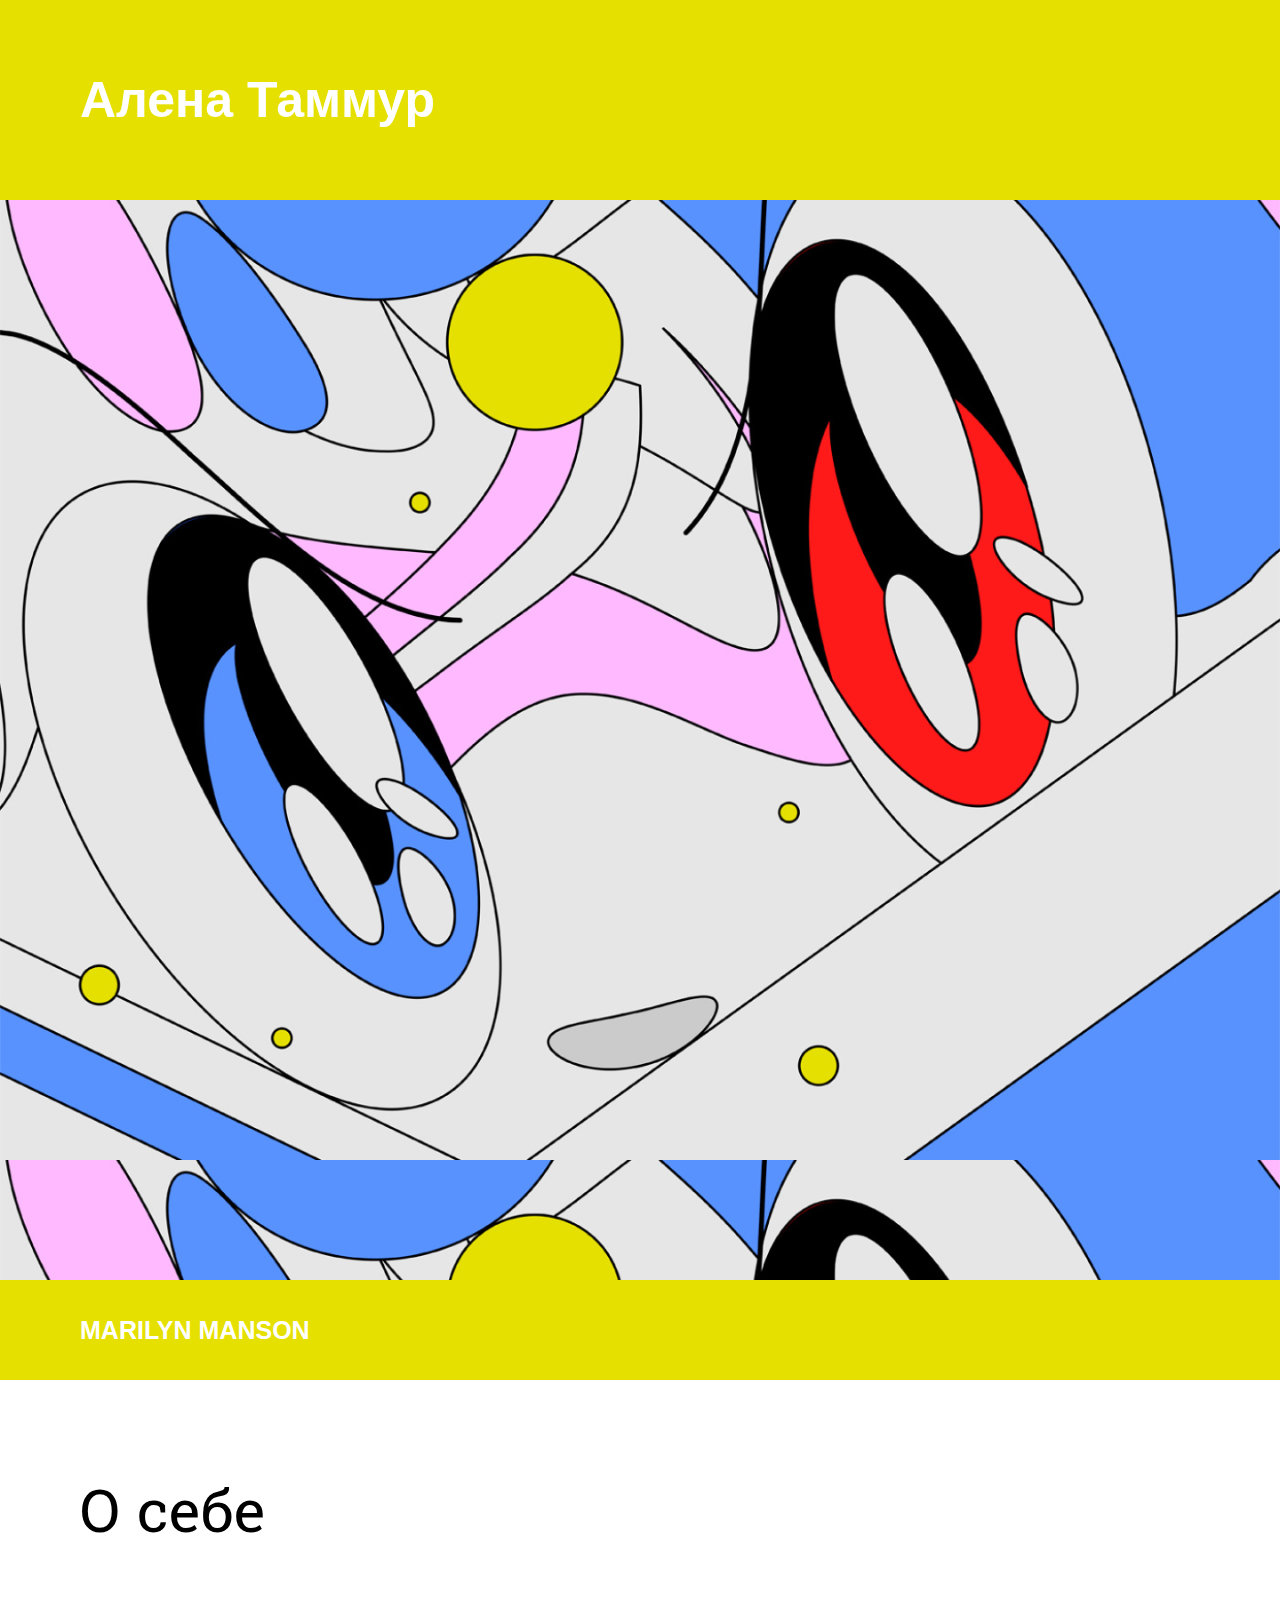
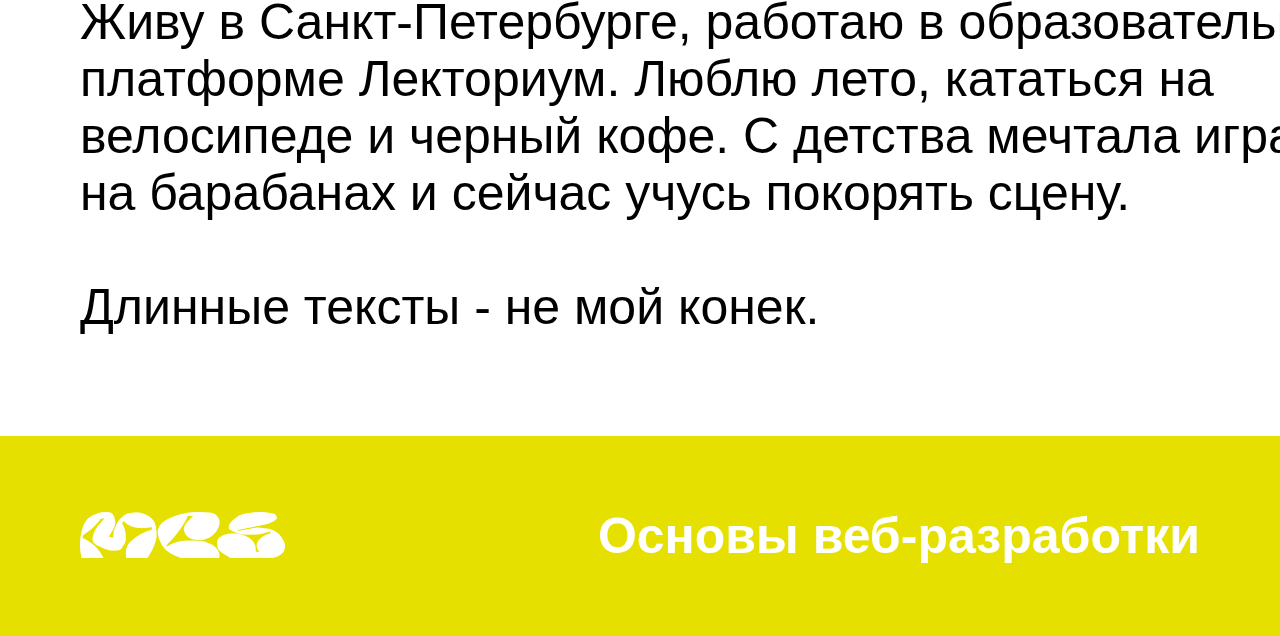
==== index.html @ a16b4837 "changed folder tree" ====
<!DOCTYPE html>
<html lang="en">
<head>
	<title>Landing Page</title>
	<meta charset="utf-8">
	<meta description="Landing page">
	<meta keywords="landing, portfolio">
	<meta name="viewport" content="width=device-width, initial-scale=1.0">
	<link rel="stylesheet" href="css/style.css">
</head>
<body>
	<header class="header">
		<div class="name-container">
			<h1 class="name-title">Алена Таммур</h1>
		</div>
	</header>
	<main>
		<figure class="background"></figure>
		<nav class="nav">
			<ul>
				<li><a class="link" href="../03_Manson/index.html">MARILYN MANSON</a></li>
			</ul>
		</nav>
		<section class="about">
			<h1 class="main-title">О себе</h1>
			<p class="main-text"><br>Живу в Санкт-Петербурге, работаю в образовательной платформе Лекториум. Люблю лето, кататься на велосипеде и черный кофе. С детства мечтала играть на барабанах и сейчас учусь покорять сцену. <br><br>Длинные тексты - не мой конек.</p>
		</section>
	</main>
	<footer>
		<div class="footer-container">
			<ul class="footer-items">
				<li><img class="logo" src="img/logo.png" alt="logo"></li>
				<li><h2 class="course-title">Основы веб-разработки</h2></li>
			</ul>
		</div>
	</footer>
</body>
</html>
---- css/style.css ----
@import url(reset.css);
@import url('https://fonts.googleapis.com/css2?family=Roboto+Slab:wght@700&display=swap');

.header {
	max-width: 1440px;
	height: 200px;
	background-color: #E5E000;
}

.name-container {
	height: 100%;
	padding: 0 80px;
}

.name-title {
	color: white;
	font-family: Helvetica;
	font-weight: bold;
	font-size: 50px;
	line-height: 200px;	
}

.background {
	max-width: 1440px;
	height:1080px;
	background-image: url(../img/back.png);
	background-size: contain;
}

.nav {
	max-width: 1440px;
	height: 100px;
	background-color: #E5E000;
}

.link {
	padding: 0 80px;
	text-decoration: none;
	font-family: Helvetica;
	font-style: normal;
	font-weight: bold;
	font-size: 25px;
	line-height: 100px;
	color: white;
}

.about {
width: 1440px;
padding: 100px 80px;
}

.main-title {
font-family: 'Roboto Slab', serif;
font-size: 60px;
line-height: 57px;
color: #000000;

}

.main-text {
max-width: 1280px;
font-family: Helvetica;
font-weight: normal;
font-size: 50px;
line-height: 57px;
color: #000000;

}

.footer-container {
	height: 200px;
	max-width: 1440px;
	background-color: #E5E000;
}

.footer-items {
	height: 200px;
	padding: 0 80px;
	display: flex;
	align-items: center;
	justify-content: space-between;
}

.logo {
	height: auto;
	width: auto;
}

.course-title {
font-family: Helvetica;
font-size: 50px;
font-weight: bold;
line-height: 200px;
text-align: right;
color: #FFFFFF;
}
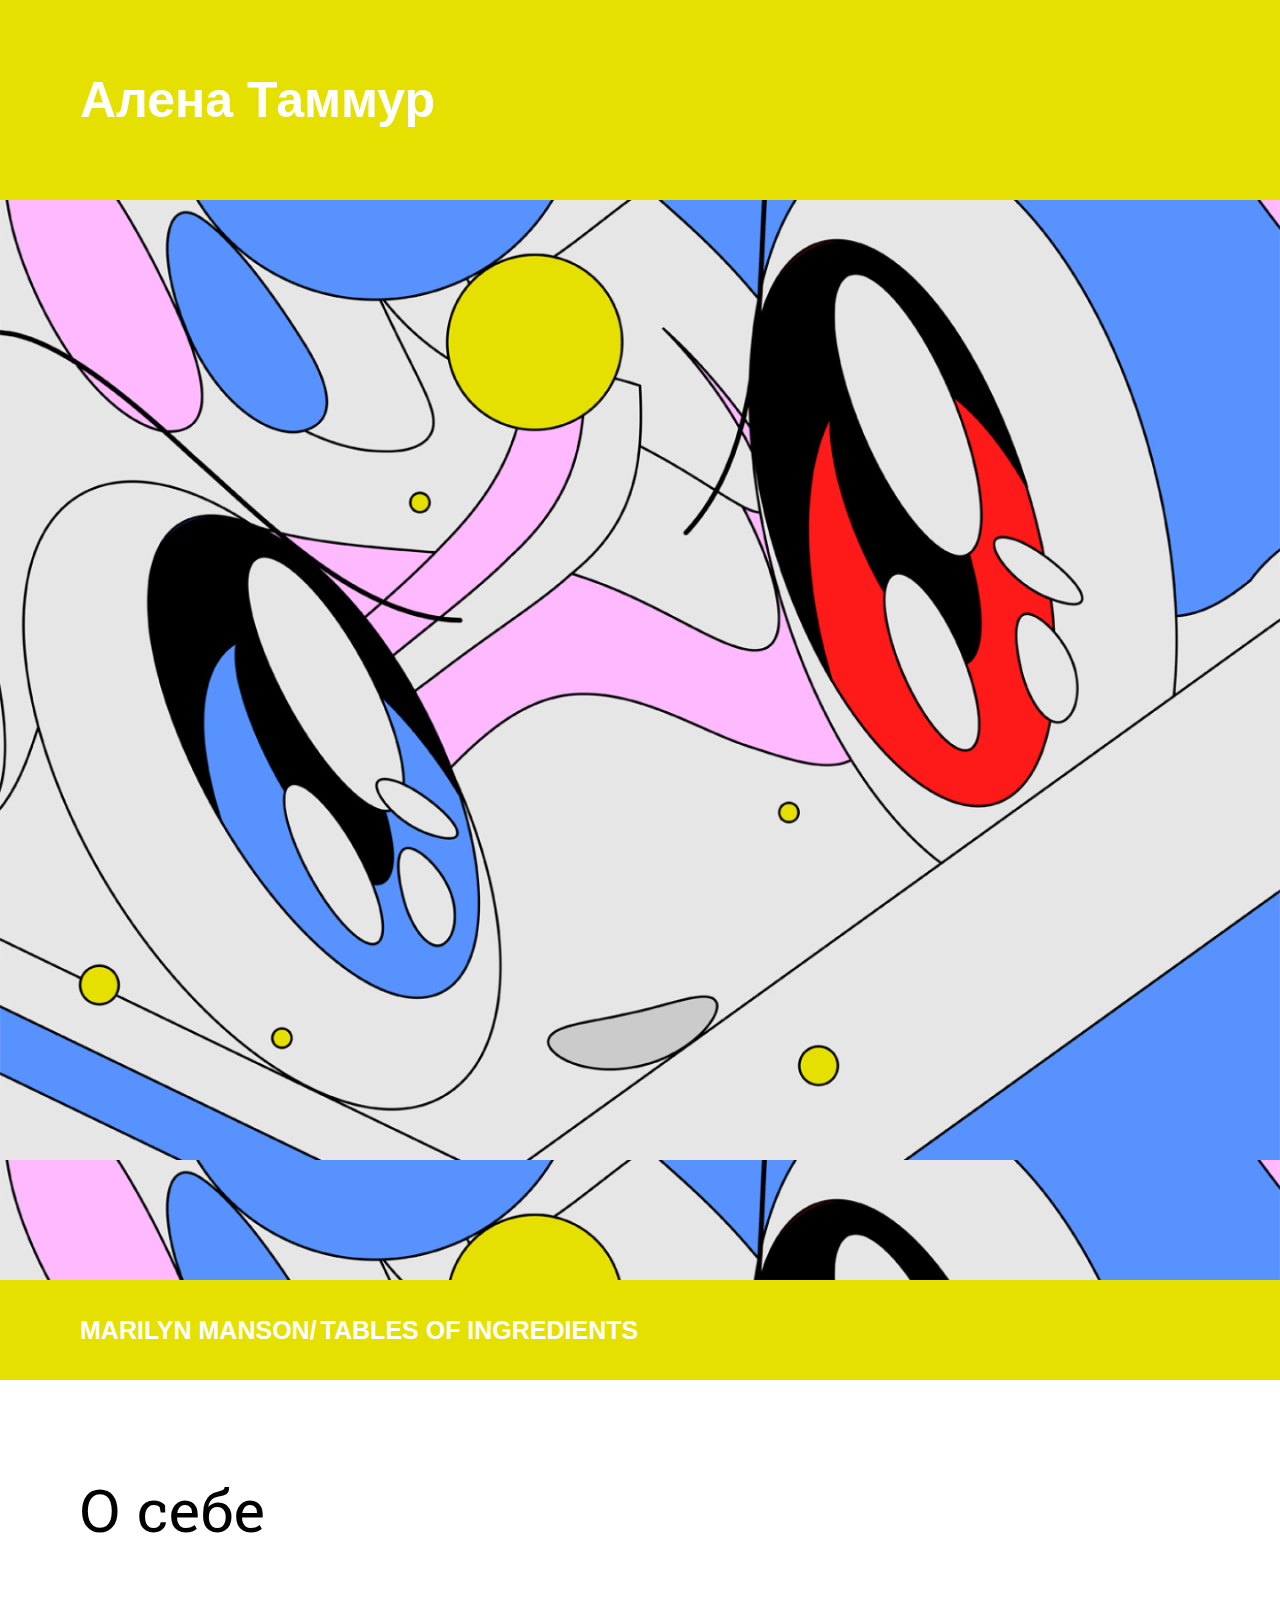
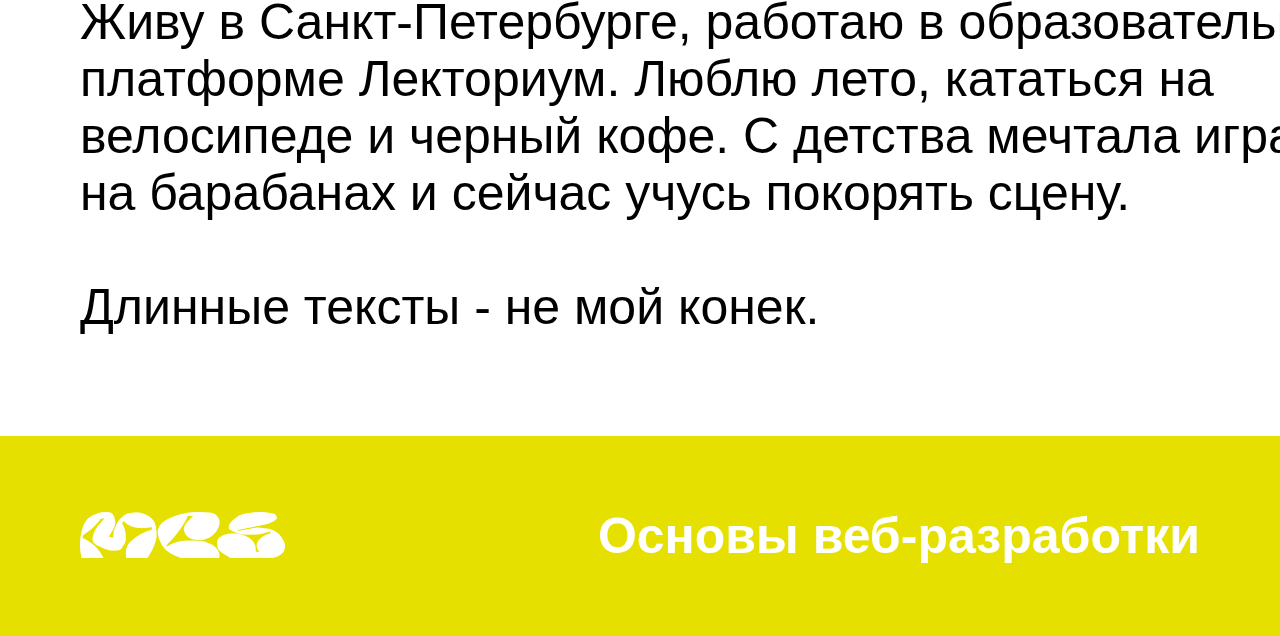
==== commit fc524245: "added practice 5" ====
--- a/index.html
+++ b/index.html
@@ -17,9 +17,9 @@
 	<main>
 		<figure class="background"></figure>
 		<nav class="nav">
-			<ul>
-				<li><a class="link" href="../03_Manson/index.html">MARILYN MANSON</a></li>
-			</ul>
+				<a class="link" href="03_Manson/index.html">MARILYN MANSON/</a>
+				<a class="link" href="05_Ramens/index.html">TABLES OF INGREDIENTS</a>
+
 		</nav>
 		<section class="about">
 			<h1 class="main-title">О себе</h1>
--- a/css/style.css
+++ b/css/style.css
@@ -34,7 +34,8 @@
 }
 
 .link {
-	padding: 0 80px;
+	position: relative;
+	left: 80px;
 	text-decoration: none;
 	font-family: Helvetica;
 	font-style: normal;
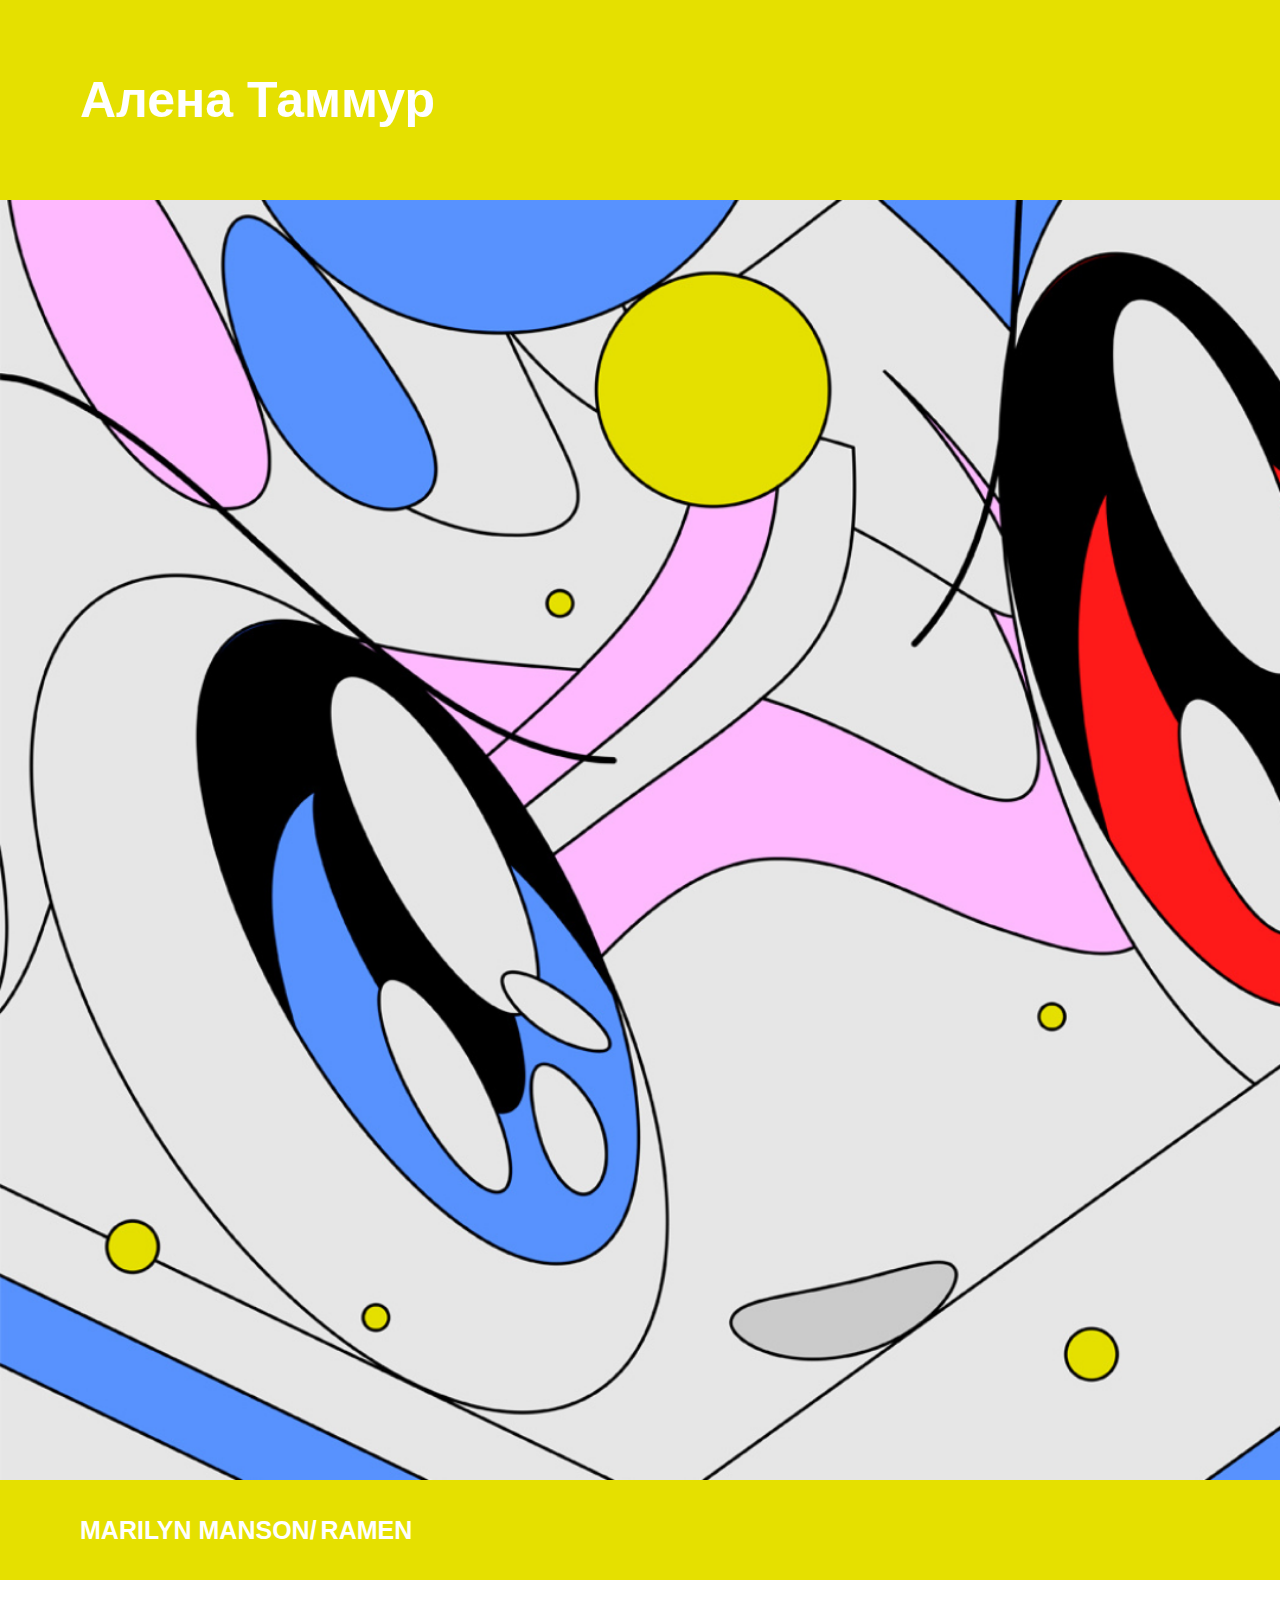
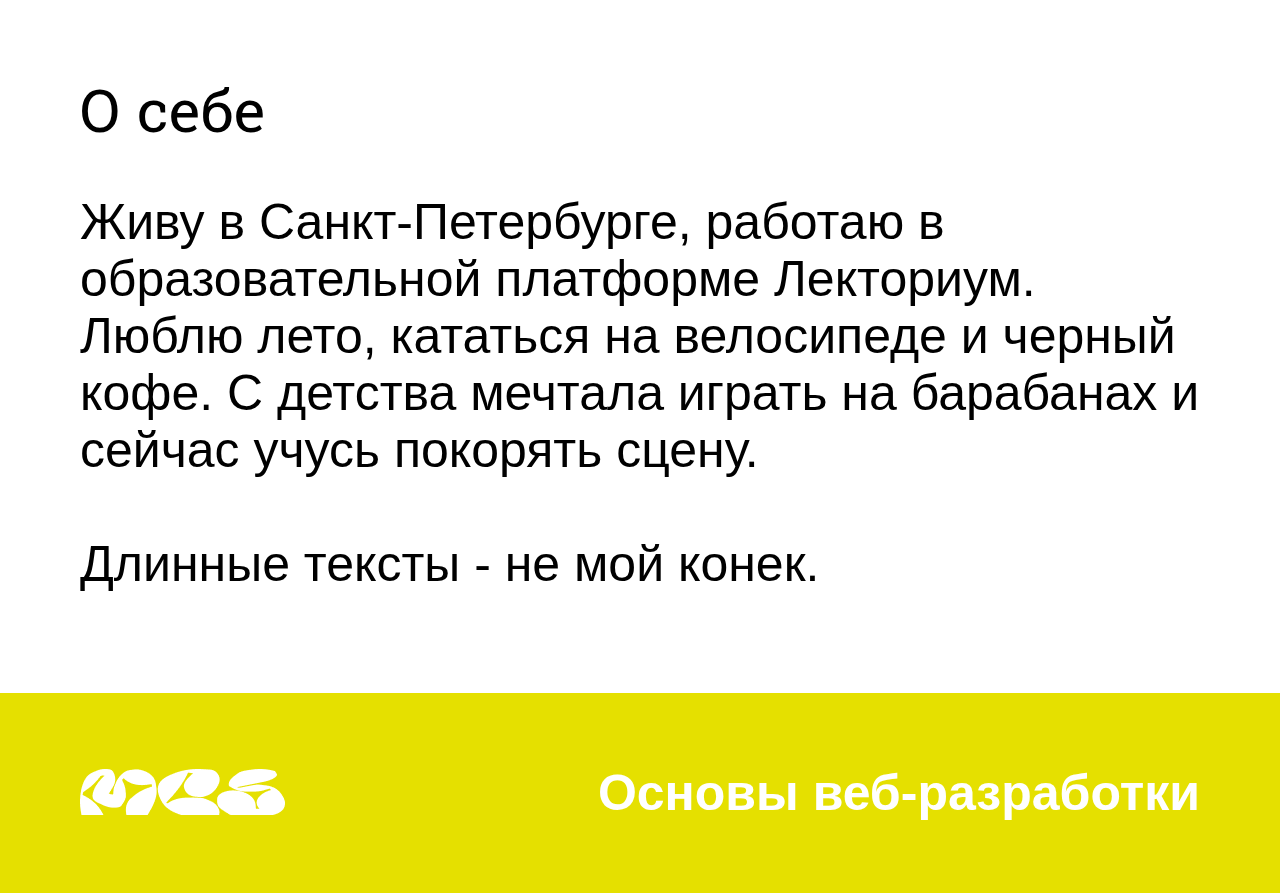
==== commit c9281809: "updated sizes" ====
--- a/index.html
+++ b/index.html
@@ -18,7 +18,7 @@
 		<figure class="background"></figure>
 		<nav class="nav">
 				<a class="link" href="03_Manson/index.html">MARILYN MANSON/</a>
-				<a class="link" href="05_Ramens/index.html">TABLES OF INGREDIENTS</a>
+				<a class="link" href="05_Ramens/index.html">RAMEN</a>
 
 		</nav>
 		<section class="about">
--- a/css/style.css
+++ b/css/style.css
@@ -2,7 +2,6 @@
 @import url('https://fonts.googleapis.com/css2?family=Roboto+Slab:wght@700&display=swap');
 
 .header {
-	max-width: 1440px;
 	height: 200px;
 	background-color: #E5E000;
 }
@@ -20,15 +19,17 @@
 	line-height: 200px;	
 }
 
+.main {
+	width: 100%;
+}
+
 .background {
-	max-width: 1440px;
-	height:1080px;
+	height: 1280px;
 	background-image: url(../img/back.png);
-	background-size: contain;
+	background-size: cover;
 }
 
 .nav {
-	max-width: 1440px;
 	height: 100px;
 	background-color: #E5E000;
 }
@@ -46,7 +47,6 @@
 }
 
 .about {
-width: 1440px;
 padding: 100px 80px;
 }
 
@@ -59,7 +59,6 @@
 }
 
 .main-text {
-max-width: 1280px;
 font-family: Helvetica;
 font-weight: normal;
 font-size: 50px;
@@ -70,7 +69,6 @@
 
 .footer-container {
 	height: 200px;
-	max-width: 1440px;
 	background-color: #E5E000;
 }
 
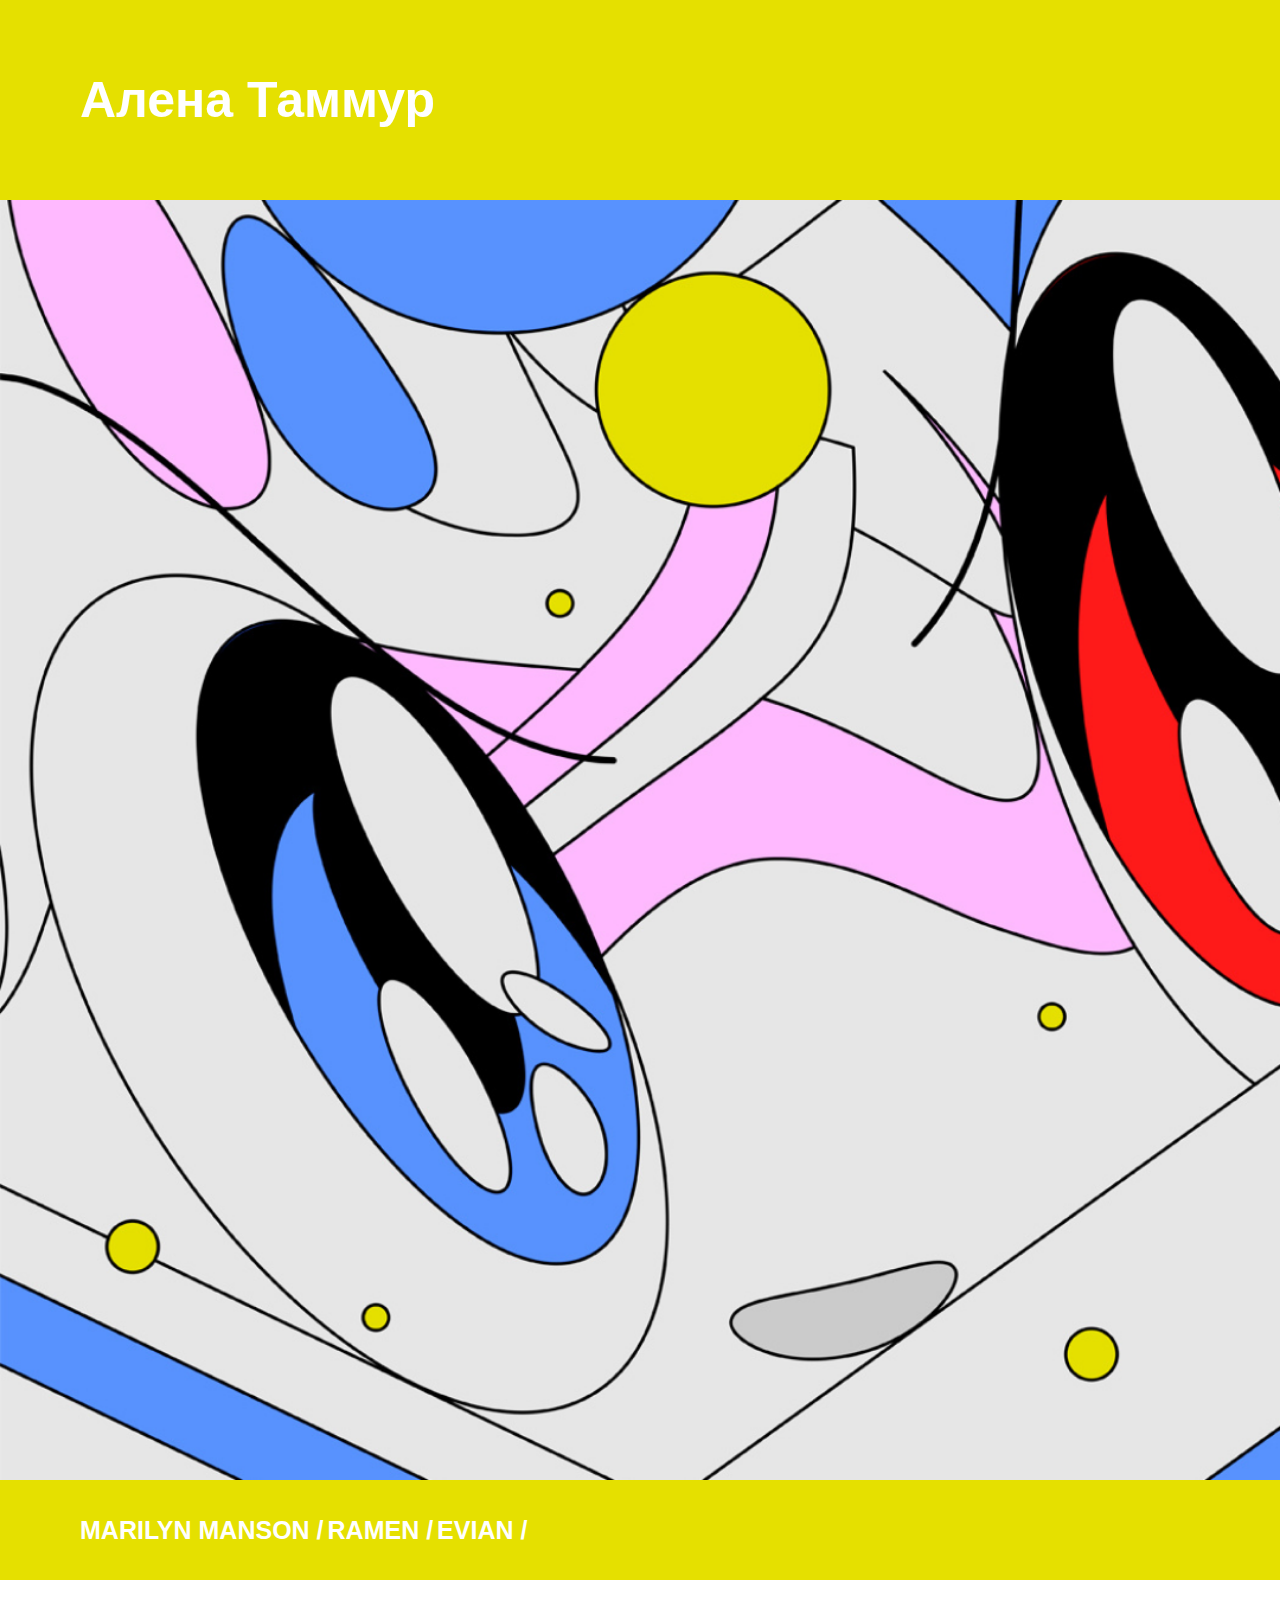
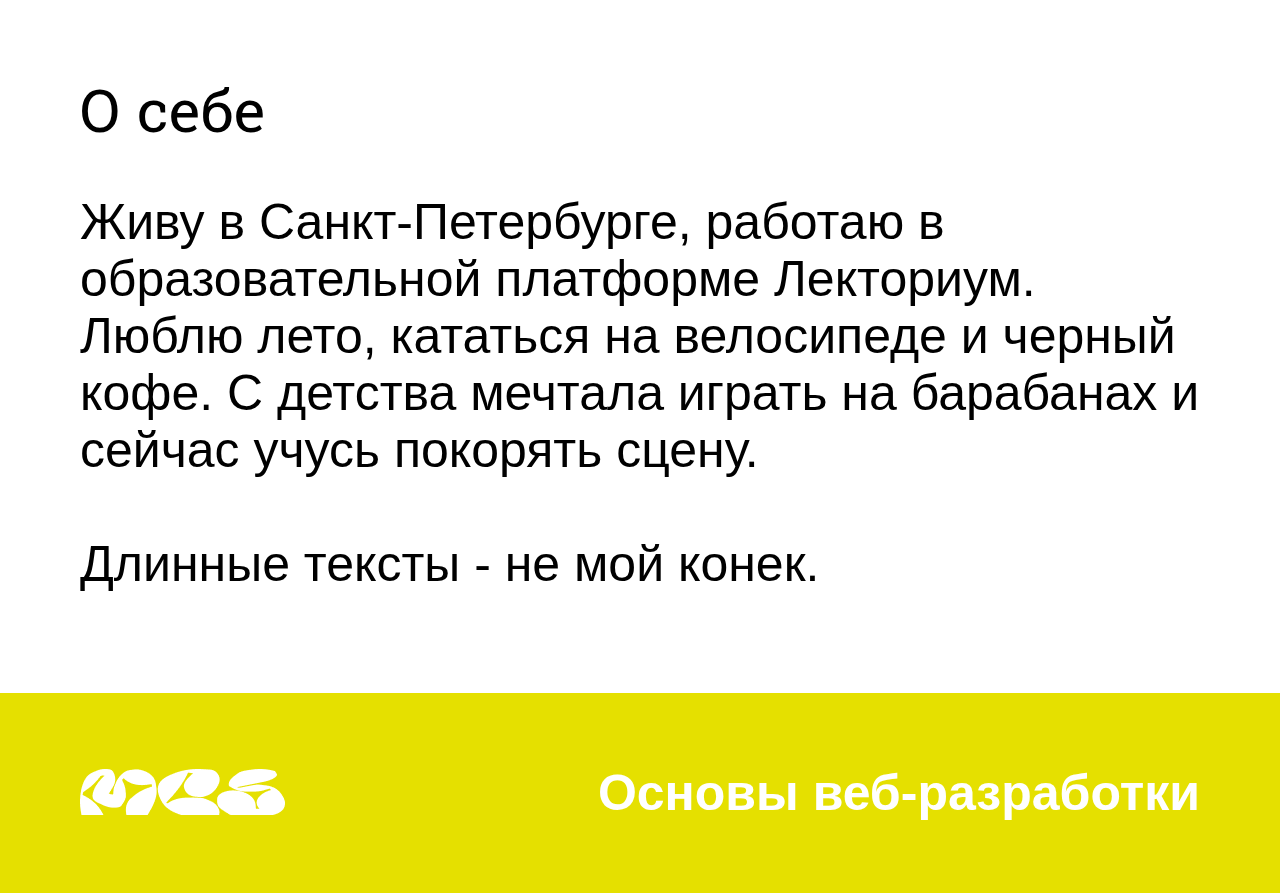
==== commit 655f3c6d: "added practice 6 evian" ====
--- a/index.html
+++ b/index.html
@@ -17,8 +17,9 @@
 	<main>
 		<figure class="background"></figure>
 		<nav class="nav">
-				<a class="link" href="03_Manson/index.html">MARILYN MANSON/</a>
-				<a class="link" href="05_Ramens/index.html">RAMEN</a>
+				<a class="link" href="03_Manson/index.html">MARILYN MANSON /</a>
+				<a class="link" href="05_Ramens/index.html">RAMEN /</a>
+				<a class="link" href="06_Evian/index.html">EVIAN /</a>
 
 		</nav>
 		<section class="about">
--- a/css/style.css
+++ b/css/style.css
@@ -17,10 +17,6 @@
 	font-weight: bold;
 	font-size: 50px;
 	line-height: 200px;	
-}
-
-.main {
-	width: 100%;
 }
 
 .background {
@@ -44,6 +40,7 @@
 	font-size: 25px;
 	line-height: 100px;
 	color: white;
+	text-transform: uppercase;
 }
 
 .about {
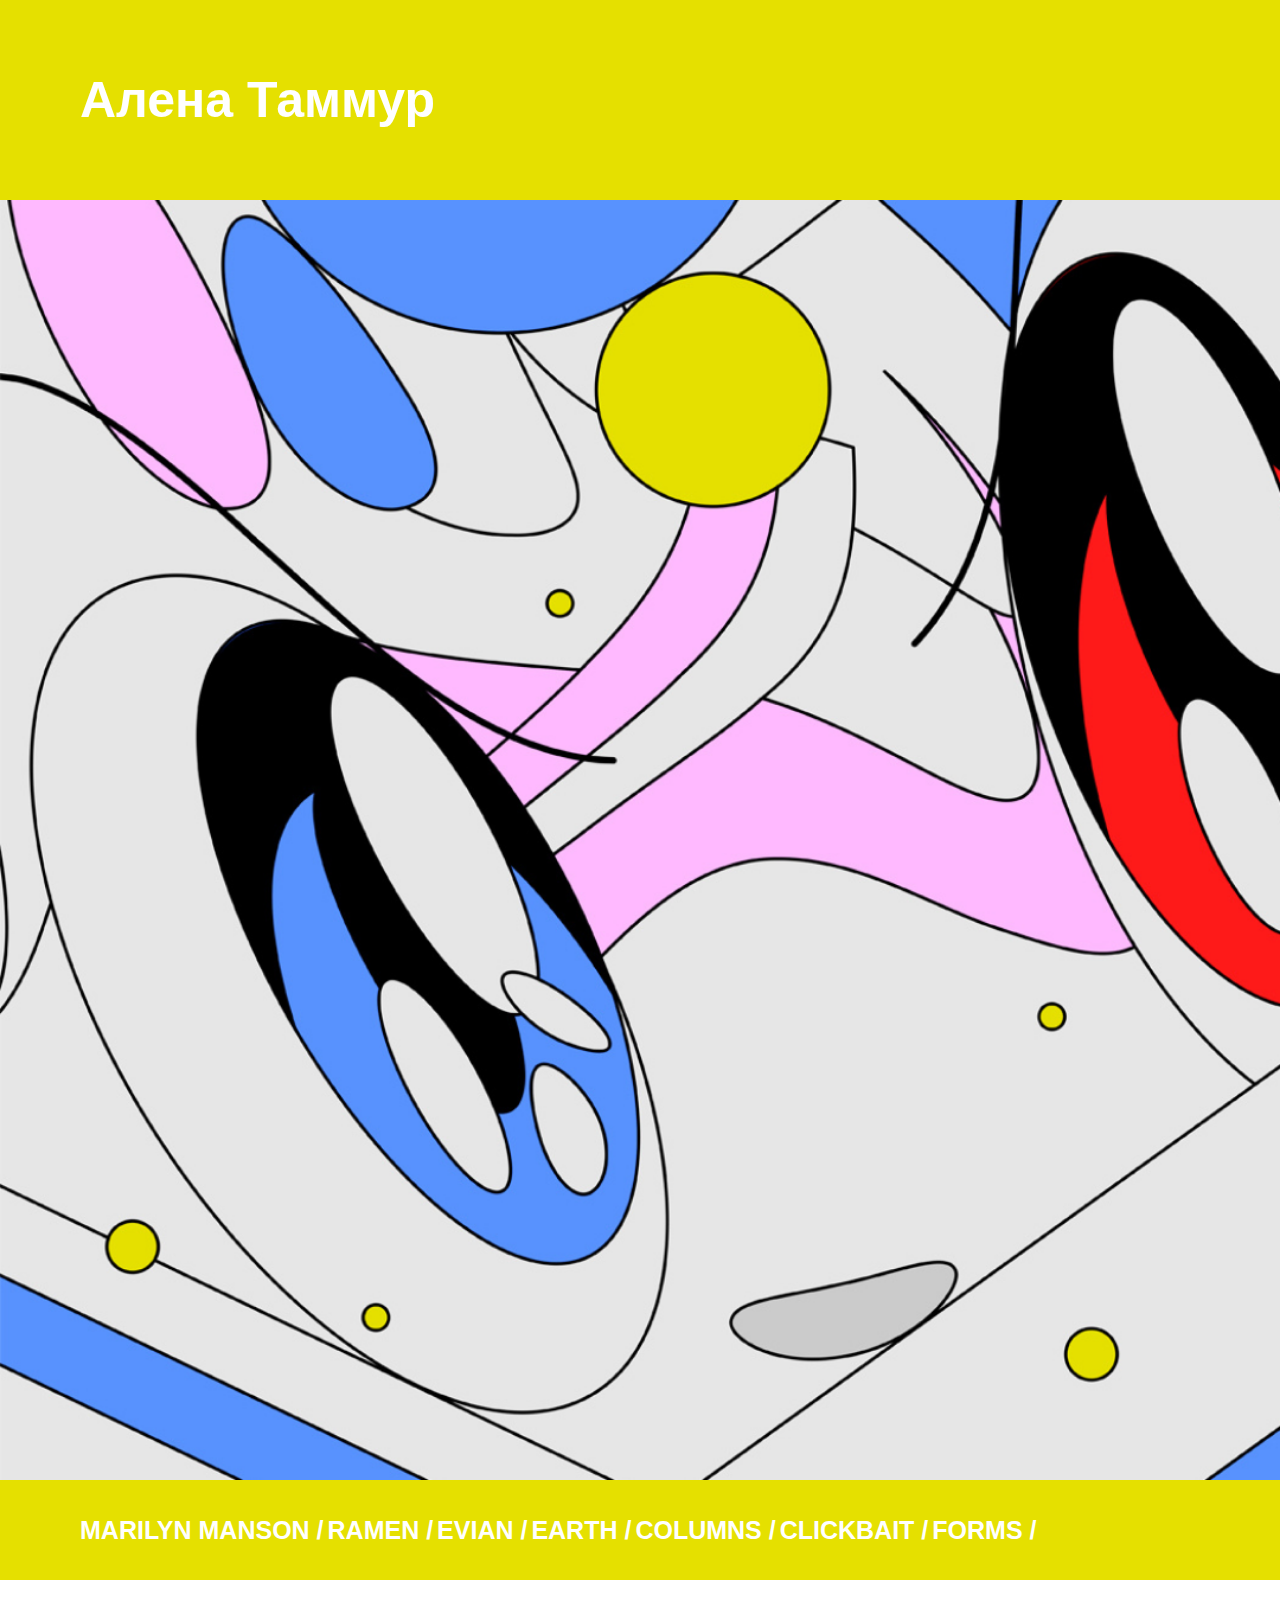
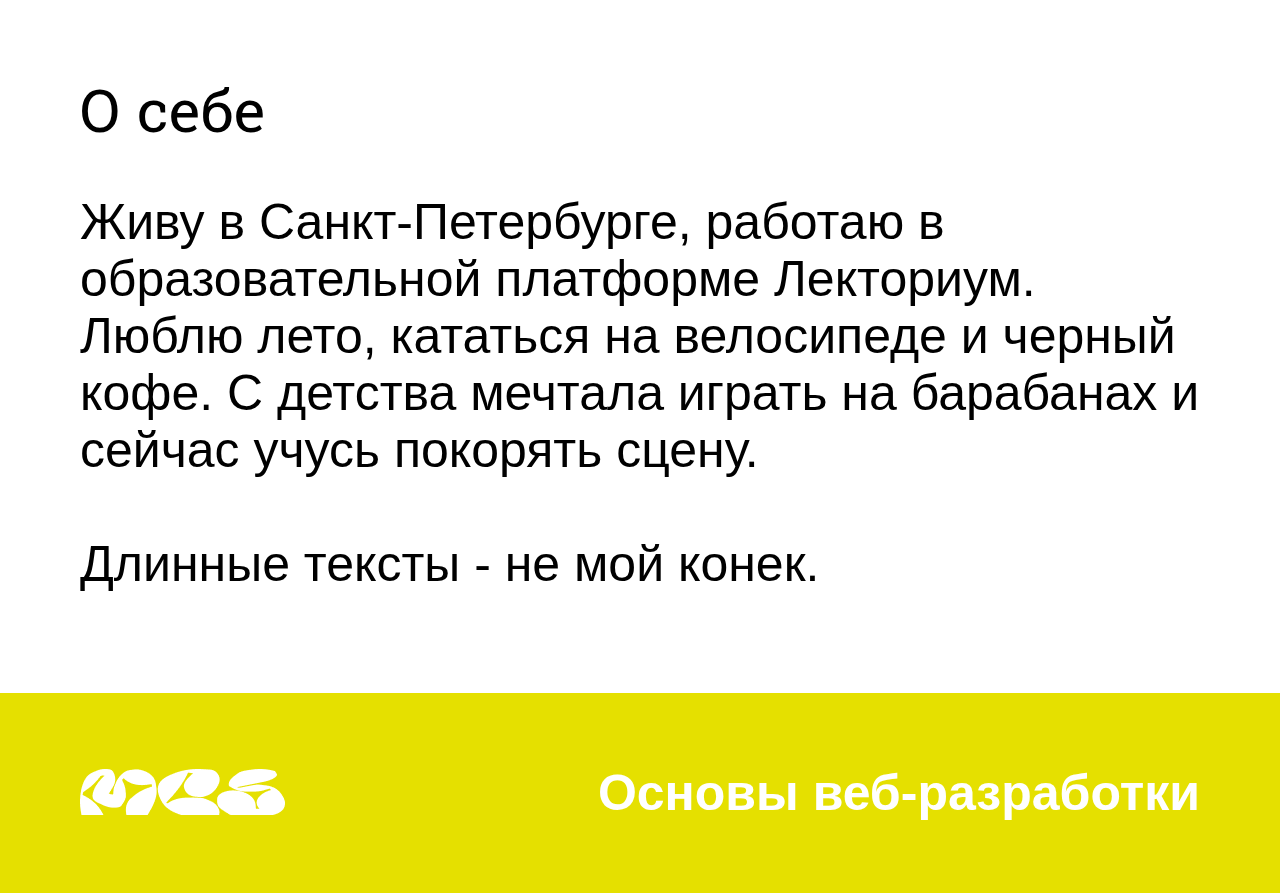
==== commit ff2294e4: "refactor: add pages earth-forms" ====
--- a/index.html
+++ b/index.html
@@ -20,6 +20,10 @@
 				<a class="link" href="03_Manson/index.html">MARILYN MANSON /</a>
 				<a class="link" href="05_Ramens/index.html">RAMEN /</a>
 				<a class="link" href="06_Evian/index.html">EVIAN /</a>
+				<a class="link" href="07_Earth/index.html">EARTH /</a>
+				<a class="link" href="08_Columns/index.html">COLUMNS /</a>
+				<a class="link" href="09_Clickbait/index.html">CLICKBAIT /</a>
+				<a class="link" href="10_Forms/index.html">FORMS /</a>
 
 		</nav>
 		<section class="about">
